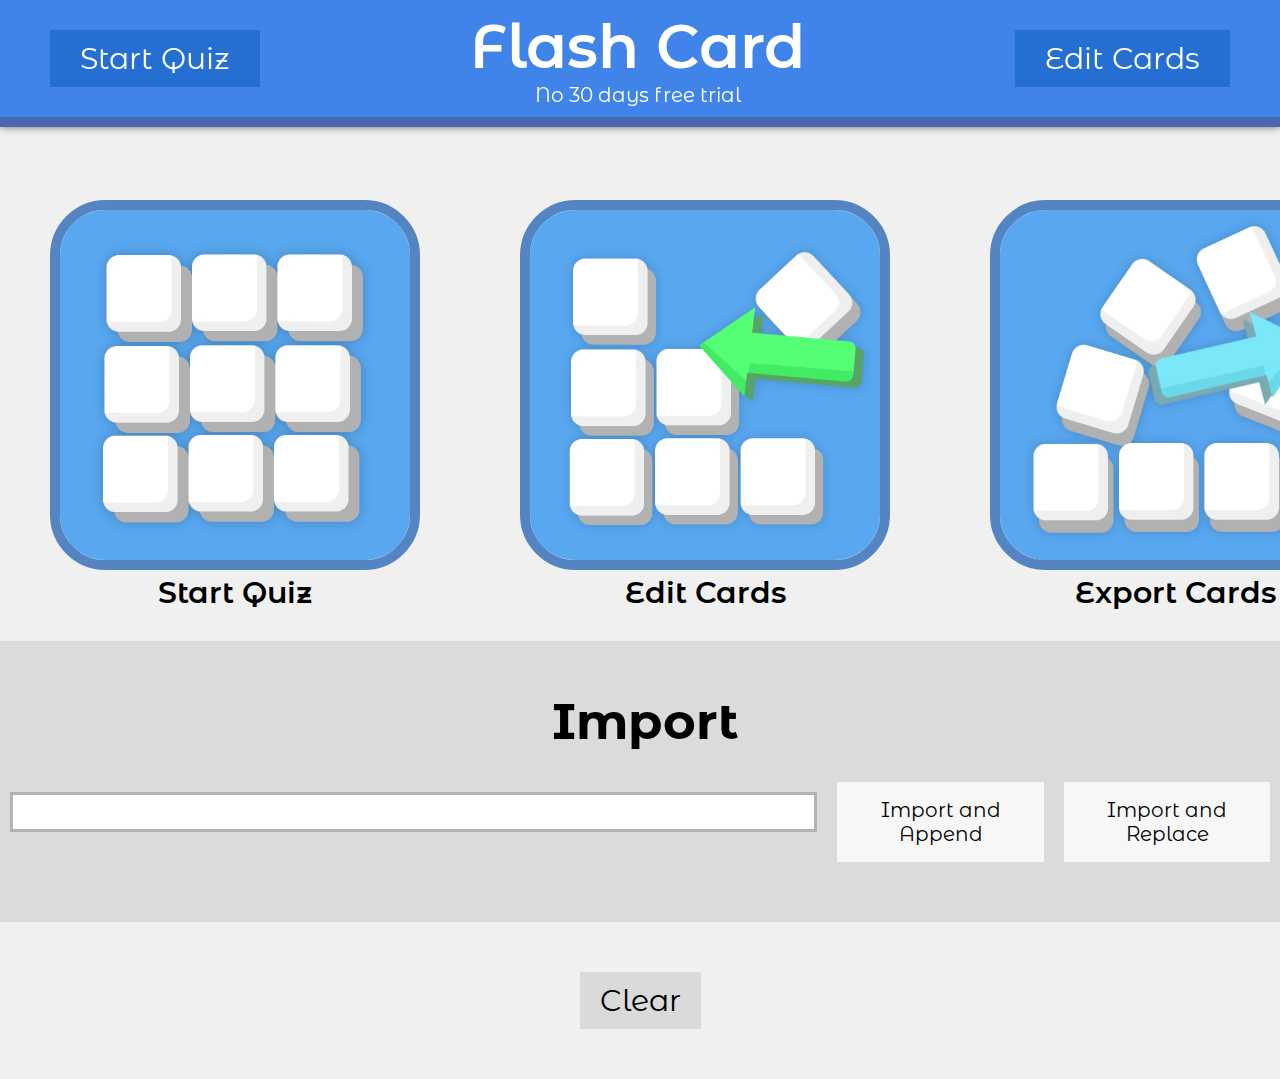
==== index.html @ 7b24a65d "initial files" ====
<!DOCTYPE html>
<html lang="en">
<head>
    <meta charset="UTF-8">
    <meta name="viewport" content="width=device-width, initial-scale=1.0">
    <link href="https://fonts.googleapis.com/css2?family=Montserrat+Alternates:wght@200;400;700&display=swap" rel="stylesheet">
    <link rel="stylesheet" type="text/css" href="styles/style.css" />
    <link rel="stylesheet" type="text/css" href="styles/main.css" />
    <link rel="shortcut icon" href="images/icon.ico">
    <title>Flash Card</title>
</head>
<body>
    <div class="topBar">
        <a href="quiz.html"><div class="topQuiz">Start Quiz</div></a>
        <a href="index.html"><div class="topTitle">
            <div class="bigWord">Flash Card</div>
            <div class="smallWord">No 30 days free trial</div>
        </div></a>
        <a href="edit.html"><div class="topEdit">Edit Cards</div></a>
    </div>

    <div class="flexBox">
        <div class="quiz">
            <a href="quiz.html"><img src="images/quizButton.png" /></a>
            <p>Start Quiz</p>
        </div>
        <div class="edit">
            <a href="edit.html"><img src="images/editButton.png" /></a>
            <p>Edit Cards</p>
        </div>
        <div class="export">
            <img src="images/exportButton.png" />
            <p>Export Cards</p>
        </div>
    </div>

    <div class="import">
        <h1>Import</h1>
        <div>
            <input></input>
            <div class="importButton">Import and Append</div>
            <div class="importNreplaceButton">Import and Replace</div>   
        </div>
    </div>
    <div class="clear">
        <button>Clear</button>
    </div>
</body>
</html>
---- styles/style.css ----
body{
    font-family: 'Montserrat Alternates', sans-serif;
    margin: 0 0 0 0;
    background-color: rgb(240, 240, 240);
    padding-top: 200px;
}
a{
    text-decoration: none;
}
div.topBar{
    display: flex;
    top: 0px;
    justify-content: space-between;
    align-items: center;
    background-color: rgb(64, 132, 233);
    padding-top: 10px;
    padding-bottom: 10px;
    margin: 0 0 0 0;
    border-bottom-style: solid;
    border-bottom-color: rgb(76, 102, 173);
    border-bottom-width: 10px;
    box-shadow: 0 0 8px rgb(105, 105, 105);
    position: fixed;
    width: 100%;
}
div.topBar div{
    font-family: inherit;
    text-align: center;
    font-size: 30px;
    color: white;
}
div.topBar div.topQuiz{
    margin-left: 50px;
    background-color: rgb(36, 111, 209);
    padding: 10px 30px 10px 30px;
}
div.topBar div.topEdit{
    margin-right: 50px;
    background-color: rgb(36, 111, 209);
    padding: 10px 30px 10px 30px;
}
div.topBar div.topTitle div.bigWord{
    font-size: 60px;
    font-weight: 600;
}
div.topBar div.topTitle div.smallWord{
    font-size: 20px;
}
div.topBar div:hover{
    cursor: pointer;
}
div.topBar div.topQuiz:hover{
    background-color: rgb(41, 97, 170);
}
div.topBar div.topEdit:hover{
    background-color: rgb(41, 97, 170);
}
div.topBar div.topQuiz:active{
    background-color: rgb(62, 112, 179);
}
div.topBar div.topEdit:active{
    background-color: rgb(62, 112, 179);
}
h1{
    font-size: 50px;
    margin: 0 0 10px 10px;
}
---- styles/main.css ----
div.flexBox{
    display: flex;
    justify-content: space-between;
}
div.flexBox img{
    width: 350px;
    border-radius: 15%;
    border-style: solid;
    border-width: 10px;
    border-color: rgb(85, 132, 194);
}
div.flexBox img:hover{
    cursor: pointer;
    filter: brightness(0.9);
}
div.flexBox img:active{
    filter: brightness(0.7);
}
div.flexBox div{
    margin-left: 50px;
    margin-right: 50px;
}
div.flexBox p{
    font-family: inherit;
    font-weight: 600;
    font-size: 30px;
    text-align:center;
    margin-top: 0px;
}
div.import{
    background-color: rgb(219, 219, 219);
    text-align: center;
    padding-top: 50px;
    padding-bottom: 60px;
}
div.import input{
    margin-left: 10px;
    width: 1000px;
    height: 32px;
    font-size: 20px;
    font-family: inherit;
    margin-right: 10px;
    border-style: solid;
    border-width: 3px;
    border-color: rgb(179, 179, 179);
}
div.import div{
    display: flex;
    align-items: center;
    justify-content: space-between;
}
div.import div div{
    text-align: center;
    font-size: 20px;
    padding-left: 20px;
    padding-right: 20px;
    height: 80px;
    margin-left: 10px;
    margin-right: 10px;
    margin-top: 20px;
    background-color: rgb(247, 247, 247);
}
div.import div div:hover{
    cursor: pointer;
    background-color: rgb(228, 228, 228);
}
div.clear{
    width: 100%;
    text-align: center;
}
div.clear button{
    position: relative;
    background-color: rgb(218, 218, 218);
    font-size: 30px;
    padding: 10px 20px 10px 20px;
    margin-top: 50px;
    margin-bottom: 50px;
    border-style: none;
    font-family: inherit;
}
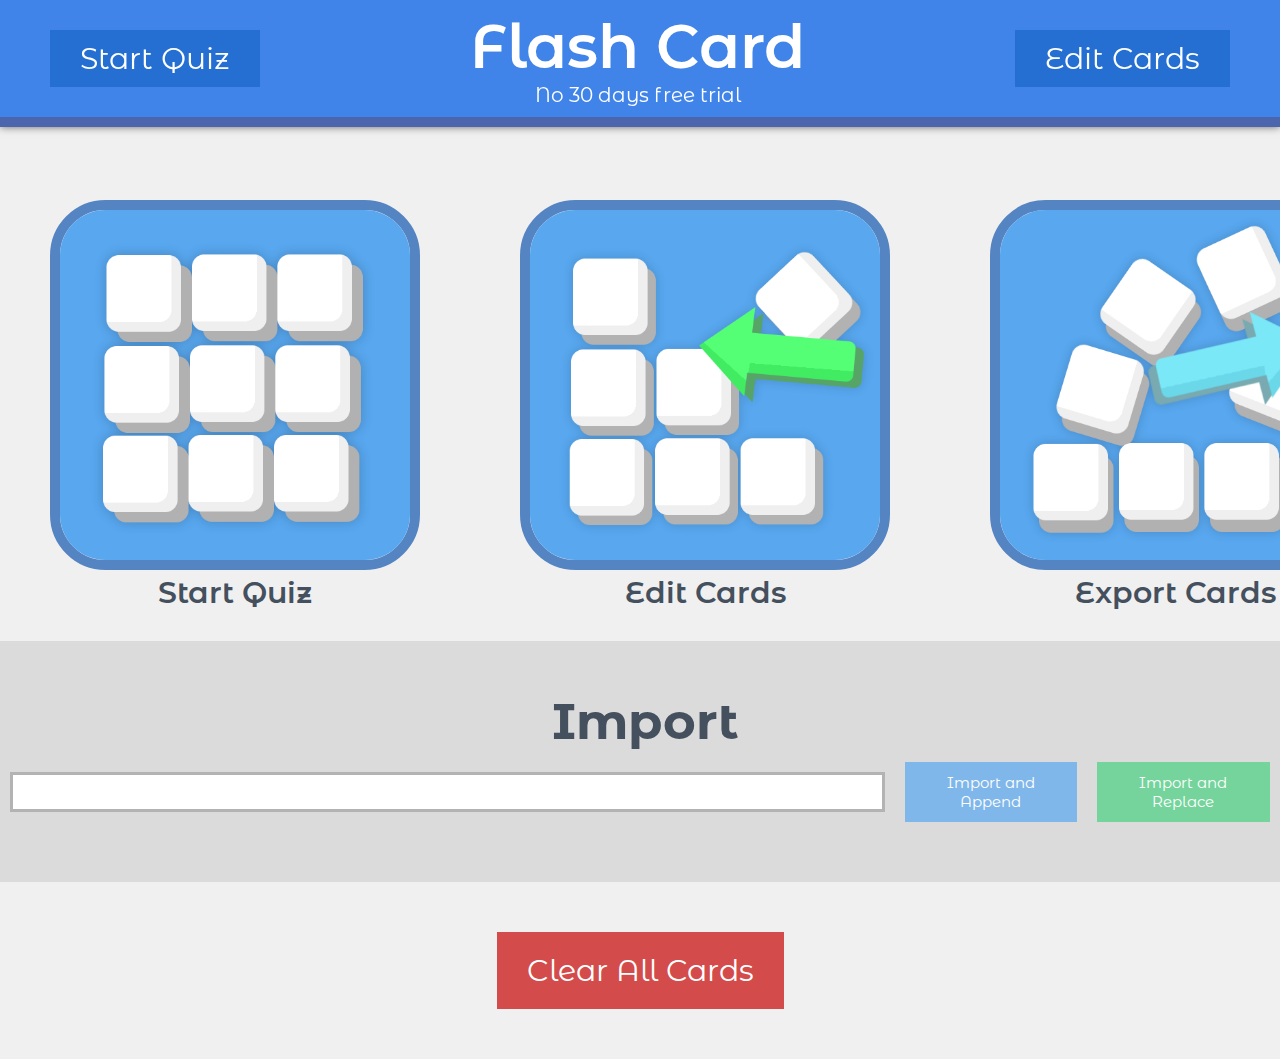
==== commit 4241212e: "completed basic funtionality" ====
--- a/index.html
+++ b/index.html
@@ -7,9 +7,14 @@
     <link rel="stylesheet" type="text/css" href="styles/style.css" />
     <link rel="stylesheet" type="text/css" href="styles/main.css" />
     <link rel="shortcut icon" href="images/icon.ico">
+    <script src="js/import.js"></script>
     <title>Flash Card</title>
 </head>
 <body>
+    <div class="exportDiv" onclick="toggleExport(false)">
+        <input id="cookieExport" readonly></input>
+        <button onclick="exportCookie()">Copy Cookies</button>
+    </div>
     <div class="topBar">
         <a href="quiz.html"><div class="topQuiz">Start Quiz</div></a>
         <a href="index.html"><div class="topTitle">
@@ -29,7 +34,7 @@
             <p>Edit Cards</p>
         </div>
         <div class="export">
-            <img src="images/exportButton.png" />
+            <img onclick="toggleExport(true)" src="images/exportButton.png" />
             <p>Export Cards</p>
         </div>
     </div>
@@ -37,13 +42,13 @@
     <div class="import">
         <h1>Import</h1>
         <div>
-            <input></input>
-            <div class="importButton">Import and Append</div>
-            <div class="importNreplaceButton">Import and Replace</div>   
+            <input id="importBar"></input>
+            <div class="append" onclick="importCookie(false)">Import and Append</div>
+            <div class="replace" onclick="importCookie(true)">Import and Replace</div>   
         </div>
     </div>
     <div class="clear">
-        <button>Clear</button>
+        <button onclick="clearCookie()">Clear All Cards</button>
     </div>
 </body>
 </html>--- a/styles/style.css
+++ b/styles/style.css
@@ -3,6 +3,7 @@
     margin: 0 0 0 0;
     background-color: rgb(240, 240, 240);
     padding-top: 200px;
+    color: rgb(69, 80, 94);
 }
 a{
     text-decoration: none;
@@ -22,6 +23,7 @@
     box-shadow: 0 0 8px rgb(105, 105, 105);
     position: fixed;
     width: 100%;
+    z-index: 2;
 }
 div.topBar div{
     font-family: inherit;
--- a/styles/main.css
+++ b/styles/main.css
@@ -47,34 +47,118 @@
 div.import div{
     display: flex;
     align-items: center;
-    justify-content: space-between;
+    justify-content: center;
 }
 div.import div div{
     text-align: center;
-    font-size: 20px;
+    font-size: 15px;
     padding-left: 20px;
     padding-right: 20px;
-    height: 80px;
+    height: 60px;
     margin-left: 10px;
     margin-right: 10px;
-    margin-top: 20px;
-    background-color: rgb(247, 247, 247);
+    color: white;
 }
-div.import div div:hover{
+div.import div div.append{
+    background-color: rgb(128, 183, 235);
+}
+div.import div div.replace{
+    background-color: rgb(116, 212, 156);
+}
+div.import div div.append:hover{
     cursor: pointer;
-    background-color: rgb(228, 228, 228);
+    background-color: rgb(103, 150, 194);
+}
+div.import div div.replace:hover{
+    cursor: pointer;
+    background-color: rgb(105, 179, 135);
+}
+div.import div div.append:active{
+    background-color: rgb(90, 128, 163);
+}
+div.import div div.replace:active{
+    background-color: rgb(91, 155, 117);
 }
 div.clear{
     width: 100%;
     text-align: center;
 }
 div.clear button{
+    color: white;
     position: relative;
-    background-color: rgb(218, 218, 218);
+    background-color: rgb(211, 75, 75);
     font-size: 30px;
-    padding: 10px 20px 10px 20px;
+    padding: 20px 30px 20px 30px;
     margin-top: 50px;
     margin-bottom: 50px;
     border-style: none;
     font-family: inherit;
 }
+div.clear button:hover{
+    cursor: pointer;
+    background-color: rgb(170, 59, 59);
+}
+div.clear button:active{
+    background-color: rgb(141, 51, 51);
+}
+div.exportDiv{
+    background-color: rgba(105, 105, 105, 0.753);
+    z-index: 1;
+    height: 100vh;
+    width: 100vw;
+    bottom: 0;
+    position: fixed;
+    text-align: center;
+    line-height: 100vh;
+    display: none;
+    animation-name: exportingIN;
+    animation-duration: 1s;
+    animation-play-state: running;
+}
+div.exportDiv input{
+    position: relative;
+    font-size: 25px;
+    font-family: inherit;
+    bottom: 2px;
+    display: inline-block;
+    height: 40px;
+    width: 600px;
+    border-style: solid;
+    border-color: rgb(204, 204, 204);
+}
+div.exportDiv button{
+    font-size: 30px;
+    margin-left: 10px;
+    padding: 10px 20px 10px 20px;
+    background-color: rgb(241, 188, 88);
+    font-family: inherit;
+    border-style: none;
+    color: rgb(255, 255, 255);
+}
+div.exportDiv button:hover{
+    cursor: pointer;
+    background-color: rgb(202, 159, 80);
+}
+div.exportDiv button:active{
+    background-color: rgb(173, 139, 74);
+}
+@keyframes exportingIN{
+    from{
+        opacity: 0%;
+    }
+    to{
+        opacity: 100%;
+    }
+}
+@keyframes exportingOUT{
+    0%{
+        opacity: 100%;
+    }
+    99%{
+        display: block;
+    }
+    100%{
+        opacity: 0%;
+        display: none;
+    }
+}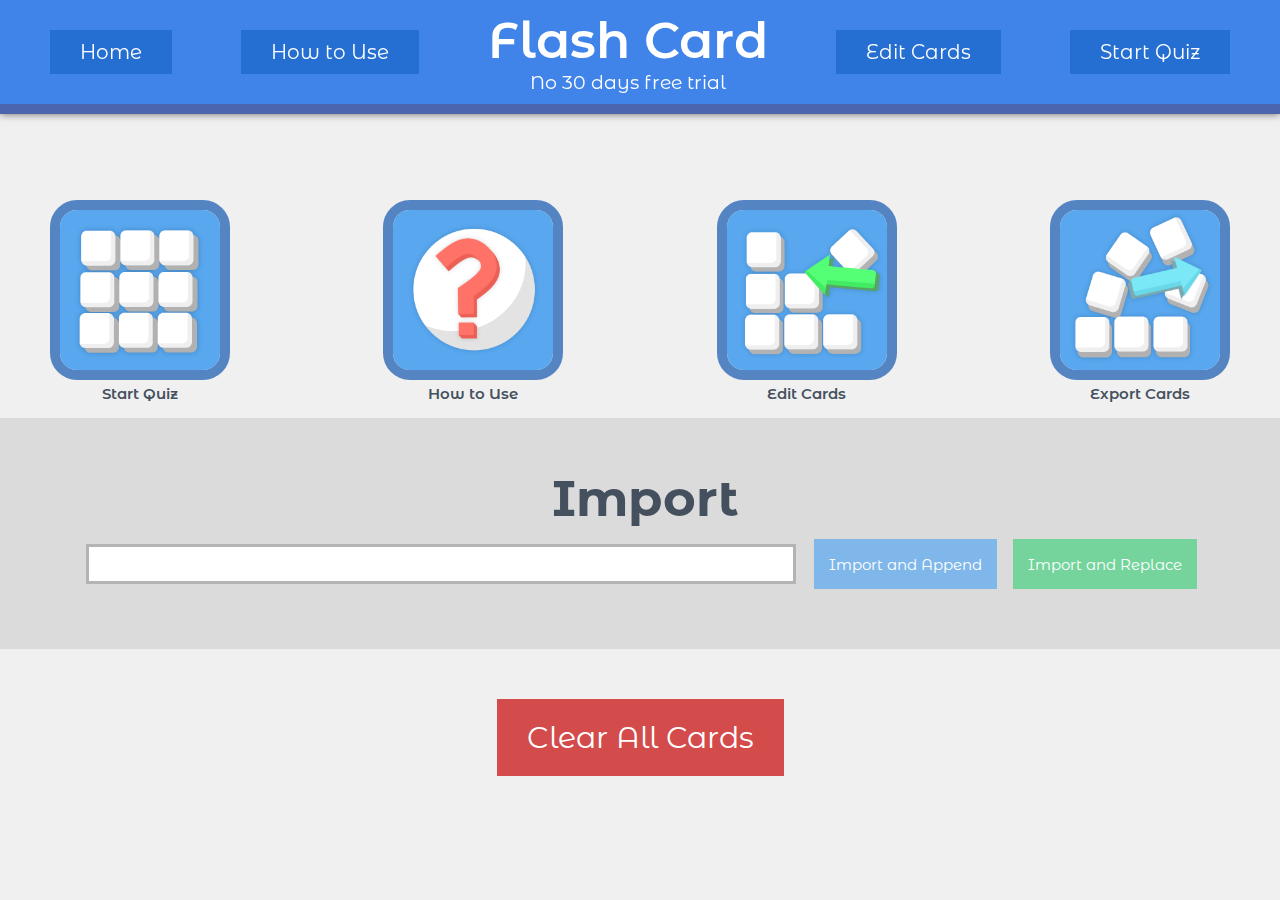
==== commit 13946e0b: "different windows size compatible" ====
--- a/index.html
+++ b/index.html
@@ -15,19 +15,26 @@
         <input id="cookieExport" readonly></input>
         <button onclick="exportCookie()">Copy Cookies</button>
     </div>
+
     <div class="topBar">
-        <a href="quiz.html"><div class="topQuiz">Start Quiz</div></a>
+        <a href="index.html"><div class="home buttons">Home</div></a>
+        <a href="howto.html"><div class="howTo buttons">How to Use</div></a>
         <a href="index.html"><div class="topTitle">
             <div class="bigWord">Flash Card</div>
             <div class="smallWord">No 30 days free trial</div>
         </div></a>
-        <a href="edit.html"><div class="topEdit">Edit Cards</div></a>
+        <a href="edit.html"><div class="topEdit buttons">Edit Cards</div></a>
+        <a href="quiz.html"><div class="topQuiz buttons">Start Quiz</div></a>
     </div>
 
     <div class="flexBox">
         <div class="quiz">
             <a href="quiz.html"><img src="images/quizButton.png" /></a>
             <p>Start Quiz</p>
+        </div>
+        <div class="how">
+            <a href="howto.html"><img src="images/howButton.png" /></a>
+            <p>How to Use</p>
         </div>
         <div class="edit">
             <a href="edit.html"><img src="images/editButton.png" /></a>
--- a/styles/style.css
+++ b/styles/style.css
@@ -31,15 +31,15 @@
     font-size: 30px;
     color: white;
 }
-div.topBar div.topQuiz{
-    margin-left: 50px;
+div.topBar div.buttons{
     background-color: rgb(36, 111, 209);
     padding: 10px 30px 10px 30px;
 }
-div.topBar div.topEdit{
+div.topBar div.home{
+    margin-left: 50px;
+}
+div.topBar div.topQuiz{
     margin-right: 50px;
-    background-color: rgb(36, 111, 209);
-    padding: 10px 30px 10px 30px;
 }
 div.topBar div.topTitle div.bigWord{
     font-size: 60px;
@@ -51,19 +51,85 @@
 div.topBar div:hover{
     cursor: pointer;
 }
-div.topBar div.topQuiz:hover{
+div.topBar div.buttons:hover{
     background-color: rgb(41, 97, 170);
 }
-div.topBar div.topEdit:hover{
-    background-color: rgb(41, 97, 170);
-}
-div.topBar div.topQuiz:active{
+div.topBar div.buttons:active{
     background-color: rgb(62, 112, 179);
 }
-div.topBar div.topEdit:active{
-    background-color: rgb(62, 112, 179);
-}
+
 h1{
     font-size: 50px;
     margin: 0 0 10px 10px;
+}
+@media screen and (max-width: 1400px){
+    div.topBar div{
+        font-size: 20px;
+    }
+    div.topBar div.topTitle div.bigWord{
+        font-size: 50px;
+        font-weight: 600;
+    }
+    div.topBar div.topTitle div.smallWord{
+        font-size: 19px;
+    }
+}
+@media screen and (max-width: 1100px){
+    body{
+        padding-top: 180px;
+    }
+    div.topBar div{
+        font-size: 15px;
+    }
+    div.topBar div.topTitle div.bigWord{
+        font-size: 40px;
+        font-weight: 600;
+    }
+    div.topBar div.topTitle div.smallWord{
+        font-size: 18px;
+    }
+    div.topBar div.buttons{
+        padding: 10px 20px 10px 20px;
+    }
+}
+@media screen and (max-width: 900px){
+    body{
+        padding-top: 150px;
+    }
+    div.topBar div{
+        font-size: 12px;
+    }
+    div.topBar div.topTitle div.bigWord{
+        font-size: 35px;
+        font-weight: 600;
+    }
+    div.topBar div.topTitle div.smallWord{
+        font-size: 15px;
+    }
+    div.topBar div.buttons{
+        padding: 10px 10px 10px 10px;
+    }
+}
+@media screen and (max-width: 700px){
+    body{
+        padding-top: 140px;
+    }
+    div.topBar div{
+        font-size: 10px;
+    }
+    div.topBar div.topTitle div.bigWord{
+        font-size: 30px;
+        font-weight: 600;
+    }
+    div.topBar div.topTitle div.smallWord{
+        font-size: 10px;
+    }
+    div.topBar div.buttons{
+        padding: 10px 10px 10px 10px;
+        margin-left: 10px;
+        margin-right: 10px;
+    }
+    h1{
+        font-size: 30px;
+    }
 }--- a/styles/main.css
+++ b/styles/main.css
@@ -1,9 +1,10 @@
 div.flexBox{
     display: flex;
     justify-content: space-between;
+    align-items: center;
 }
 div.flexBox img{
-    width: 350px;
+    width: 250px;
     border-radius: 15%;
     border-style: solid;
     border-width: 10px;
@@ -161,4 +162,144 @@
         opacity: 0%;
         display: none;
     }
+}
+@media screen and (max-width: 1500px){
+    div.flexBox img{
+        width: 230px;
+    }
+    div.flexBox p{
+        font-size: 25px;
+    }
+    div.import input{
+        width: 900px;
+    }
+    div.import div div{
+        padding-left: 15px;
+        padding-right: 15px;
+        height: 50px;
+    }
+}
+@media screen and (max-width: 1400px){
+    div.flexBox img{
+        width: 200px;
+    }
+    div.flexBox p{
+        font-size: 20px;
+    }
+    div.import input{
+        width: 800px;
+    }
+}
+@media screen and (max-width: 1300px){
+    div.flexBox img{
+        width: 160px;
+    }
+    div.flexBox p{
+        font-size: 15px;
+    }
+    div.import input{
+        width: 700px;
+    }
+    div.import div div{
+        margin-left: 8px;
+        margin-right: 8px;
+    }
+}
+@media screen and (max-width: 1100px){
+    div.flexBox img{
+        width: 150px;
+    }
+    div.flexBox p{
+        font-size: 18px;
+    }
+    div.flexBox div{
+        margin-left: 20px;
+        margin-right: 20px;
+    }
+    div.import input{
+        width: 500px;
+    }
+    div.import div div{
+        height: 35px;
+        font-size: 12px;
+        padding-left: 10px;
+        padding-right: 10px;
+    }
+}
+@media screen and (max-width: 900px){
+    div.flexBox img{
+        width: 100px;
+        border-width: 8px;
+    }
+    div.flexBox p{
+        font-size: 14px;
+    }
+    div.import input{
+        width: 400px;
+        height: 25px;
+        font-size: 18px;
+    }
+    div.import div div{
+        margin-left: 10px;
+        margin-right: 10px;
+    }
+    div.clear button{
+        font-size: 20px;
+        padding: 15px 25px 15px 25px;
+        margin-top: 35px;
+    }
+    div.exportDiv input{
+        font-size: 15px;
+        height: 30px;
+        width: 400px;
+    }
+    div.exportDiv button{
+        font-size: 15px;
+    }
+}
+@media screen and (max-width: 650px){
+    div.exportDiv input{
+        width: 300px;
+    }
+}
+@media screen and (max-width: 550px){
+    div.flexBox img{
+        width: 50px;
+        border-width: 5px;
+    }
+    div.flexBox p{
+        font-size: 8px;
+    }
+    div.flexBox div{
+        margin-left: 10px;
+        margin-right: 10px;
+    }
+    div.import input{
+        width: 200px;
+        height: 20px;
+        font-size: 15px;
+    }
+    div.import div div{
+        font-size: 8px;
+        margin-left: 3px;
+        margin-right: 3px;
+    }
+    div.clear button{
+        font-size: 12px;
+        padding: 10px 20px 10px 20px;
+        margin-top: 20px;
+    }
+    div.exportDiv input{
+        font-size: 12px;
+        height: 25px;
+        width: 250px;
+    }
+    div.exportDiv button{
+        font-size: 12px;
+    }
+}
+@media screen and (max-width: 400px){
+    div.exportDiv input{
+        width: 100px;
+    }
 }